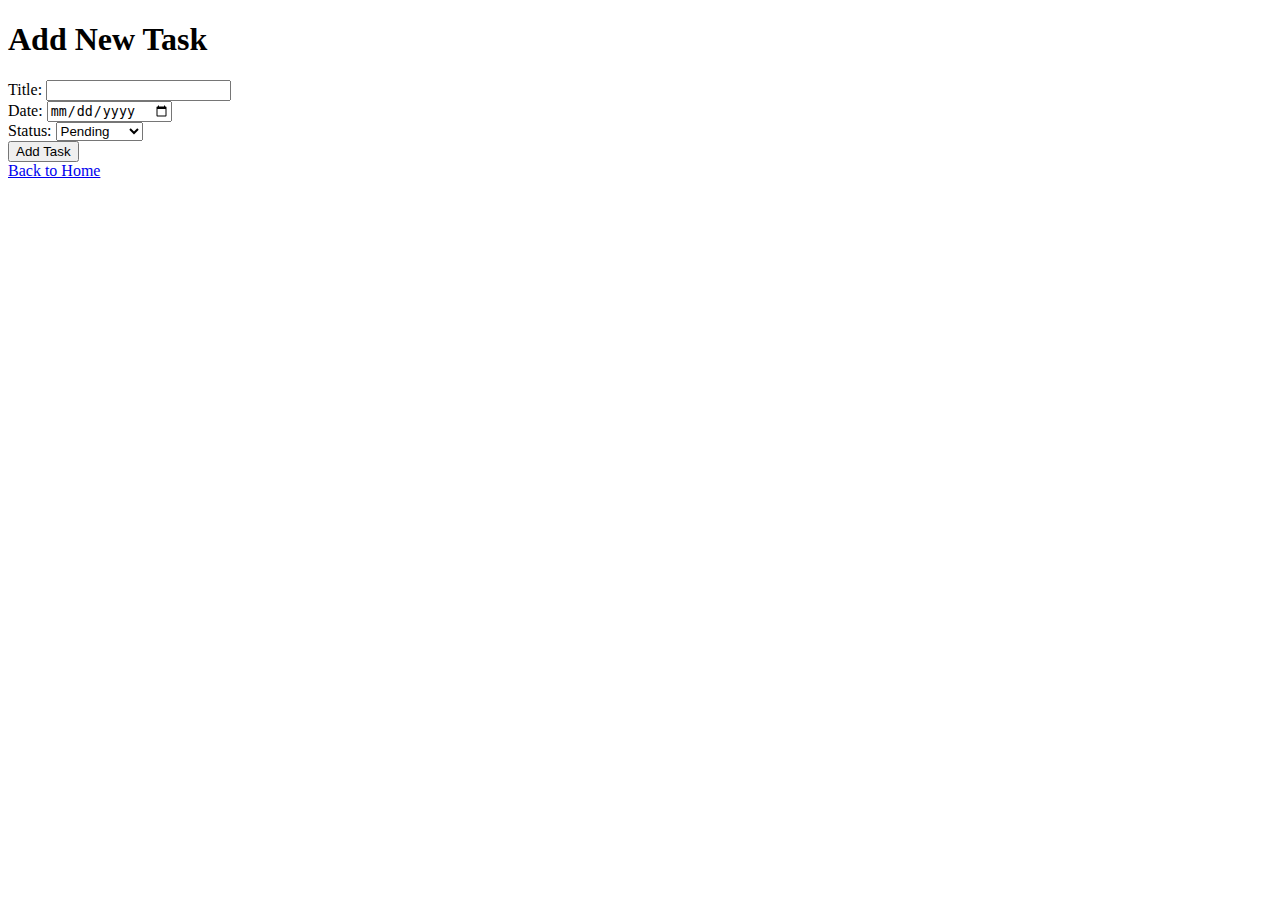
==== src/main/resources/templates/addTask.html @ fc085566 "integrated addtask, getApis" ====
<!DOCTYPE html>
<html xmlns:th="http://www.thymeleaf.org">
<head>
    <title>Add Task</title>
    <link rel="stylesheet" href="/css/style.css">
    <script src="https://code.jquery.com/jquery-3.6.0.min.js"></script>
    <script>
        $(document).ready(function() {
            $('form').on('submit', function(e) {
                e.preventDefault(); // Prevent default form submission

                // Create a JSON object from the form data
                var taskData = {
                    title: $('#title').val(),
                    date: $('#date').val(),
                    status: $('#status').val()
                };

                // Send the data via AJAX
                $.ajax({
                    url: '/addTask',
                    method: 'POST',
                    contentType: 'application/json',
                    data: JSON.stringify(taskData),
                    success: function(response) {
                        // On success, redirect or show a message
                        window.location.href = '/tasksPage'; // Redirect to the tasks page after task is added
                    },
                    error: function(error) {
                        console.log('Error:', error);
                        alert('There was an error submitting the form');
                    }
                });
            });
        });
    </script>
</head>
<body>
<h1>Add New Task</h1>
<form>
    <label for="title">Title:</label>
    <input type="text" id="title" name="title" required>
    <br>
    <label for="date">Date:</label>
    <input type="date" id="date" name="date" required>
    <br>
    <label for="status">Status:</label>
    <select id="status" name="status">
        <option value="Pending">Pending</option>
        <option value="Completed">Completed</option>
    </select>
    <br>
    <button type="submit">Add Task</button>
</form>
<a href="/">Back to Home</a>
</body>
</html>
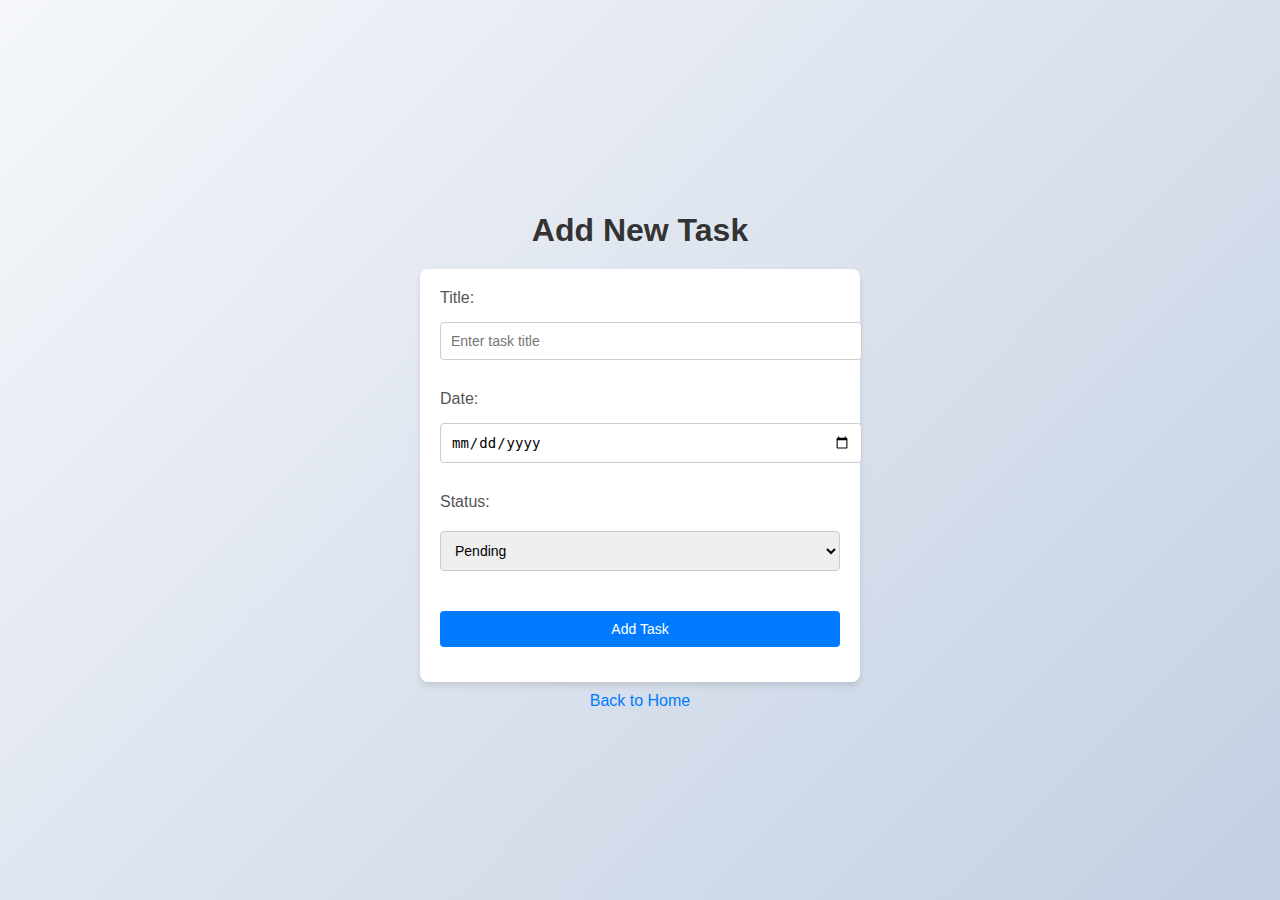
==== commit bf98700c: ""Updated response"" ====
--- a/src/main/resources/templates/addTask.html
+++ b/src/main/resources/templates/addTask.html
@@ -3,6 +3,103 @@
 <head>
     <title>Add Task</title>
     <link rel="stylesheet" href="/css/style.css">
+    <style>
+        body {
+            font-family: 'Arial', sans-serif;
+            margin: 0;
+            padding: 0;
+            background: linear-gradient(135deg, #f5f7fa, #c3cfe2);
+            display: flex;
+            flex-direction: column;
+            align-items: center;
+            justify-content: center;
+            height: 100vh;
+        }
+
+        h1 {
+            color: #333;
+            margin-bottom: 20px;
+            text-align: center;
+        }
+
+        form {
+            background: #ffffff;
+            box-shadow: 0 4px 6px rgba(0, 0, 0, 0.1);
+            padding: 20px;
+            border-radius: 8px;
+            width: 100%;
+            max-width: 400px;
+            display: flex;
+            flex-direction: column;
+            gap: 15px;
+        }
+
+        label {
+            font-size: 16px;
+            color: #555;
+        }
+
+
+        input, select, button {
+    width: 100%;
+    padding: 10px;
+    border: 1px solid #ccc;
+    border-radius: 4px;
+    font-size: 14px;
+    margin-bottom: 15px; /* Ensure uniform margin between inputs */
+}
+
+        input:focus, select:focus {
+            border-color: #007bff;
+            outline: none;
+        }
+
+       select {
+    margin-top: 5px; /* Optional: add margin to the top of select box if needed */
+}
+
+button {
+    background: #007bff;
+    color: #fff;
+    border: none;
+    cursor: pointer;
+    transition: background 0.3s;
+    margin-top: 10px; /* Optional: add margin to the button */
+}
+
+        button:hover {
+            background: #0056b3;
+        }
+
+        a {
+            text-decoration: none;
+            color: #007bff;
+            margin-top: 10px;
+            display: inline-block;
+        }
+
+        a:hover {
+            color: #0056b3;
+        }
+
+        @media (max-width: 600px) {
+            form {
+                padding: 15px;
+            }
+
+            button {
+                font-size: 16px;
+                padding: 12px;
+            }
+
+            label {
+
+                font-size: 14px;
+
+            }
+        }
+
+    </style>
     <script src="https://code.jquery.com/jquery-3.6.0.min.js"></script>
     <script>
         $(document).ready(function() {
@@ -39,17 +136,14 @@
 <h1>Add New Task</h1>
 <form>
     <label for="title">Title:</label>
-    <input type="text" id="title" name="title" required>
-    <br>
+    <input type="text" id="title" name="title" placeholder="Enter task title" required>
     <label for="date">Date:</label>
     <input type="date" id="date" name="date" required>
-    <br>
     <label for="status">Status:</label>
     <select id="status" name="status">
         <option value="Pending">Pending</option>
         <option value="Completed">Completed</option>
     </select>
-    <br>
     <button type="submit">Add Task</button>
 </form>
 <a href="/">Back to Home</a>
